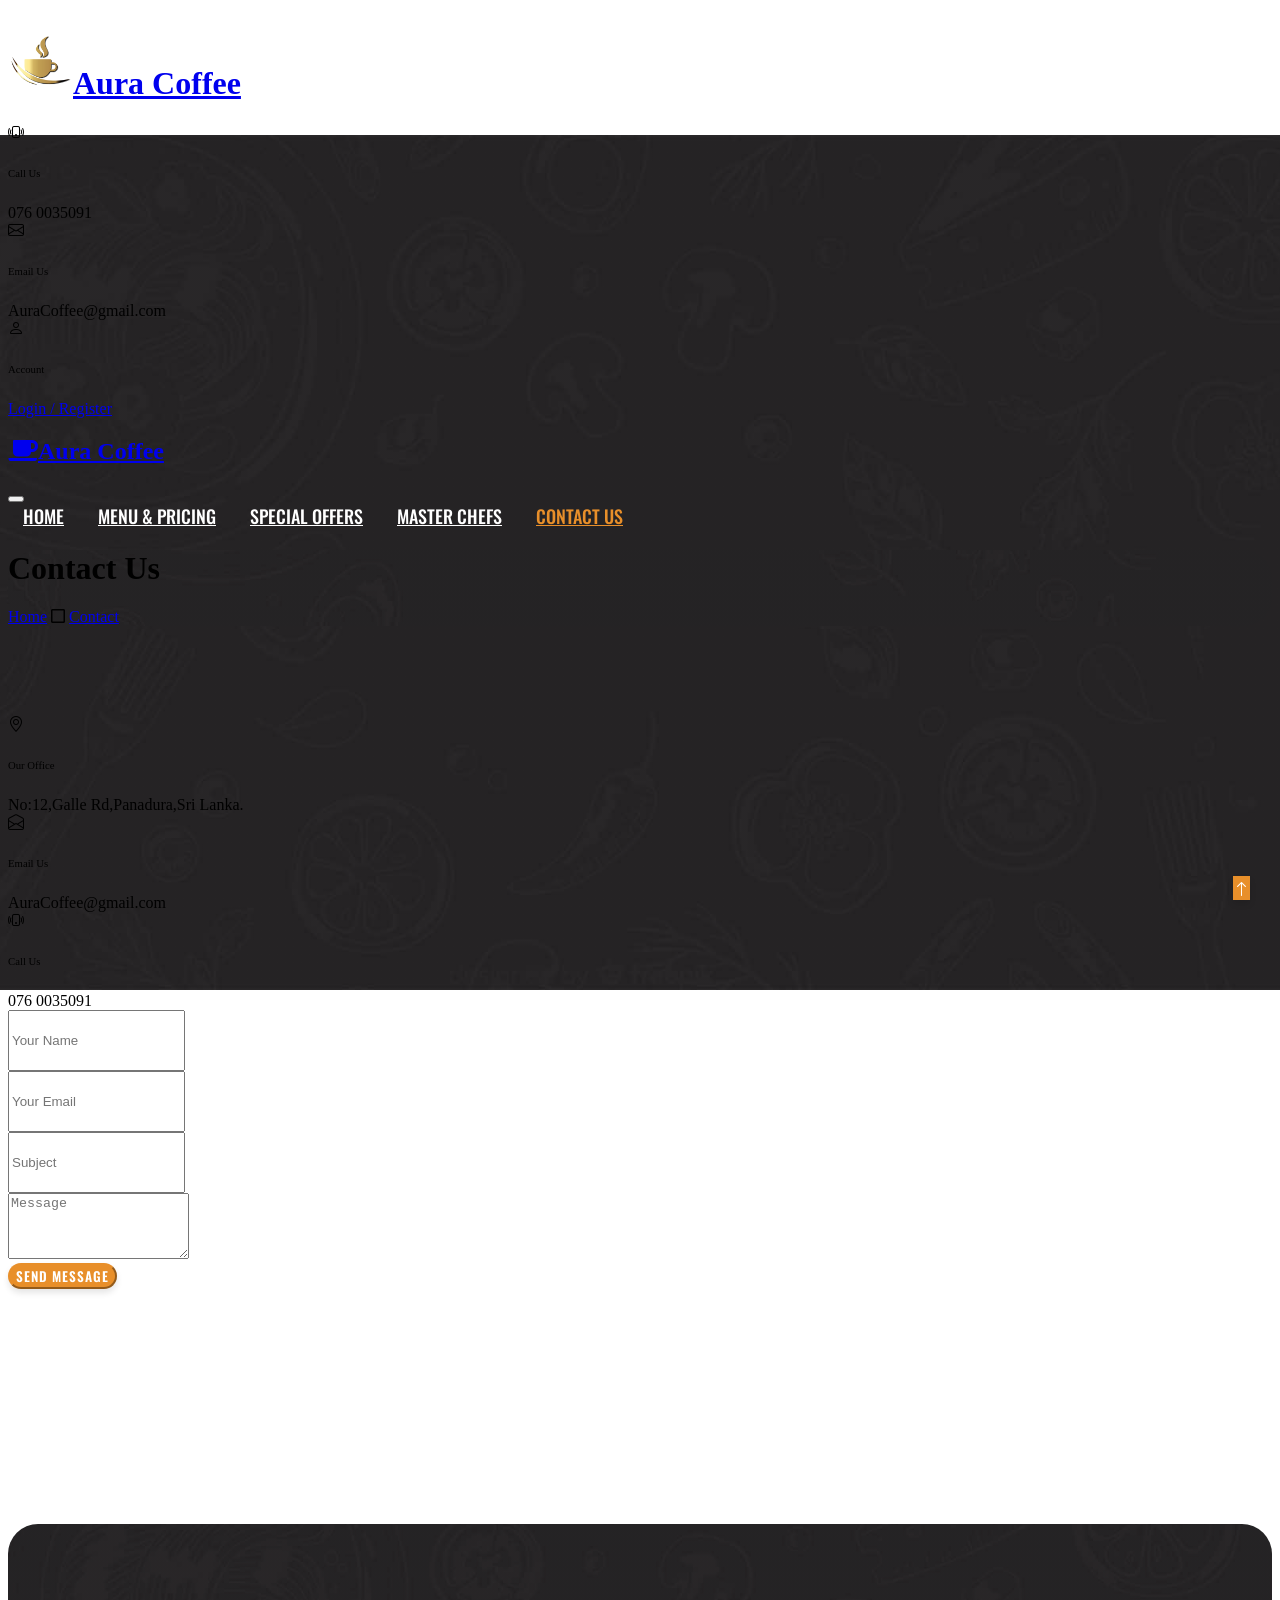
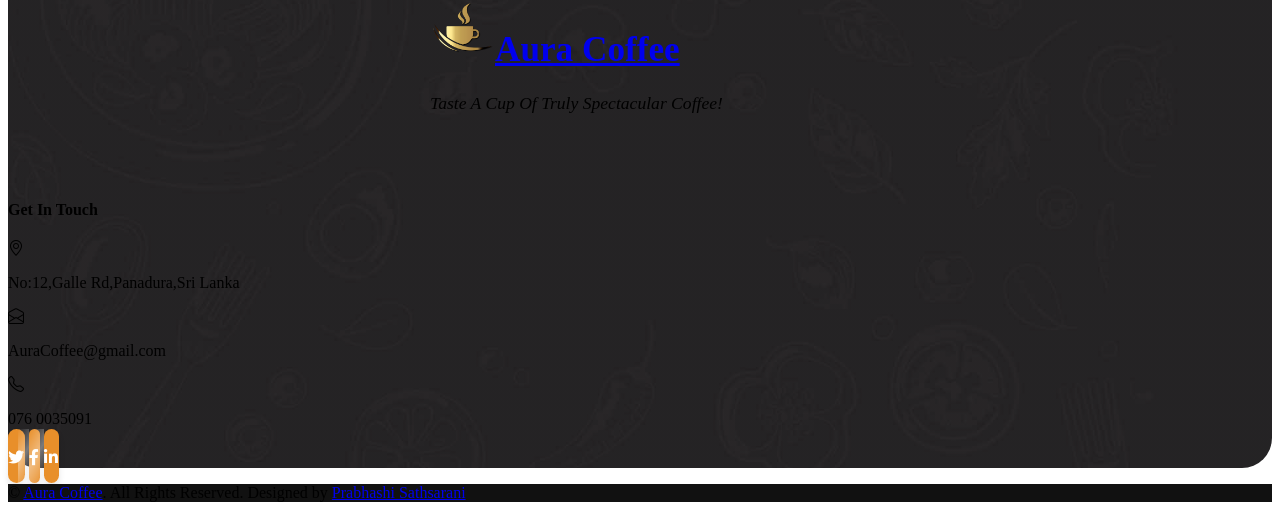
==== contact.html @ 0b63c1fe "Contact Page" ====
<!DOCTYPE html>
<html lang="en">

<head>
    <meta charset="utf-8">
    <title>Aura Coffee</title>
    <meta content="width=device-width, initial-scale=1.0" name="viewport">
    <meta content="Free HTML Templates" name="keywords">
    <meta content="Free HTML Templates" name="description">

    <!-- Favicon -->
    <link href="img/favicon.ico" rel="icon">

    <!-- Google Web Fonts -->
    <link rel="preconnect" href="https://fonts.googleapis.com">
    <link rel="preconnect" href="https://fonts.gstatic.com" crossorigin>
    <link
        href="https://fonts.googleapis.com/css2?family=Open+Sans:wght@400;600&family=Oswald:wght@500;600;700&family=Pacifico&display=swap"
        rel="stylesheet">

    <!-- Icon Font Stylesheet -->
    <link href="https://cdnjs.cloudflare.com/ajax/libs/font-awesome/5.10.0/css/all.min.css" rel="stylesheet">
    <link href="https://cdn.jsdelivr.net/npm/bootstrap-icons@1.4.1/font/bootstrap-icons.css" rel="stylesheet">

    <!-- Libraries Stylesheet -->


    <!-- Customized Bootstrap Stylesheet -->
    <link href="css/bootstrap.min.css" rel="stylesheet">

    <link href="css/style.css" rel="stylesheet">
</head>

<body>
    <!-- Topbar Start -->
    <div class="container-fluid px-0 d-none d-lg-block">
        <div class="row gx-0">

            <div class="col-lg-3 text-center bg-primary border-inner py-3">
                <div class="d-inline-flex align-items-center justify-content-center">
                    <a href="index.html" class="navbar-brand">
                        <h1 class="m-0 text-uppercase text-white"><img src="img/logo.webp" class="brand-logo">Aura
                            Coffee</h1>
                    </a>
                </div>
            </div>
            <div class="col-lg-3 text-center bg-secondary py-3">
                <div class="d-inline-flex align-items-center justify-content-center">
                    <i class="bi bi-phone-vibrate fs-1 text-primary me-3"></i>
                    <div class="text-start">
                        <h6 class="text-uppercase mb-1">Call Us</h6>
                        <span>076 0035091</span>
                    </div>
                </div>
            </div>
            <div class="col-lg-3 text-center bg-secondary py-3">
                <div class="d-inline-flex align-items-center justify-content-center">
                    <i class="bi bi-envelope fs-1 text-primary me-3"></i>
                    <div class="text-start">
                        <h6 class="text-uppercase mb-1">Email Us</h6>
                        <span>AuraCoffee@gmail.com</span>
                    </div>
                </div>
            </div>
            <div class="col-lg-3 text-center bg-primary py-3">
                <div class="d-inline-flex align-items-center justify-content-center">
                    <i class="bi bi-person fs-1 text-white me-3"></i>
                    <div class="text-start">
                        <h6 class="text-uppercase mb-1 text-white">Account</h6>
                        <a href="login.html" class="text-white">Login / Register</a>
                    </div>
                </div>
            </div>
        </div>
    </div>
    <!-- Topbar End -->

    <!-- Navbar Start -->
    <nav class="navbar navbar-expand-lg bg-dark navbar-dark shadow-sm py-3 py-lg-0 px-3 px-lg-0">
        <a href="index.html" class="navbar-brand d-block d-lg-none">
            <h1 class="m-0 text-uppercase text-white"><i class="fa fa-coffee fs-1 text-primary me-3"></i>Aura Coffee
            </h1>
        </a>
        <button class="navbar-toggler" type="button" data-bs-toggle="collapse" data-bs-target="#navbarCollapse">
            <span class="navbar-toggler-icon"></span>
        </button>
        <div class="collapse navbar-collapse" id="navbarCollapse">
            <div class="navbar-nav ms-auto mx-lg-auto py-0">
                <a href="index.html" class="nav-item nav-link">Home</a>
                <a href="menu.html" class="nav-item nav-link">Menu & Pricing</a>
                <a href="offers.html" class="nav-item nav-link">Special Offers</a>
                <a href="team.html" class="nav-item nav-link">Master Chefs</a>
                <a href="contact.html" class="nav-item nav-link active">Contact Us</a>
            </div>
        </div>
    </nav>
    <!-- Navbar End -->


    <!-- Page Header Start -->
    <div class="container-fluid bg-dark bg-img p-5 mb-5">
        <div class="row">
            <div class="col-12 text-center">
                <h1 class="display-4 text-uppercase text-white">Contact Us</h1>
                <a href="index.html">Home</a>
                <i class="far fa-square text-primary px-2"></i>
                <a href="contact.html">Contact</a>
            </div>
        </div>
    </div>
    <!-- Page Header End -->


    <!-- Contact Start -->
    <div class="container-fluid contact position-relative px-5" style="margin-top: 90px;">
        <div class="container">
            <div class="row g-5 mb-5">
                <div class="col-lg-4 col-md-6">
                    <div class="bg-primary border-inner text-center text-white p-5">
                        <i class="bi bi-geo-alt fs-1 text-white"></i>
                        <h6 class="text-uppercase my-2">Our Office</h6>
                        <span>No:12,Galle Rd,Panadura,Sri Lanka.</span>
                    </div>
                </div>
                <div class="col-lg-4 col-md-6">
                    <div class="bg-primary border-inner text-center text-white p-5">
                        <i class="bi bi-envelope-open fs-1 text-white"></i>
                        <h6 class="text-uppercase my-2">Email Us</h6>
                        <span>AuraCoffee@gmail.com</span>
                    </div>
                </div>
                <div class="col-lg-4 col-md-6">
                    <div class="bg-primary border-inner text-center text-white p-5">
                        <i class="bi bi-phone-vibrate fs-1 text-white"></i>
                        <h6 class="text-uppercase my-2">Call Us</h6>
                        <span>076 0035091</span>
                    </div>
                </div>
            </div>
            <div class="row justify-content-center">
                <div class="col-lg-6">
                    <form>
                        <div class="row g-3">
                            <div class="col-sm-6">
                                <input type="text" class="form-control bg-light border-0 px-4" placeholder="Your Name"
                                    style="height: 55px;">
                            </div>
                            <div class="col-sm-6">
                                <input type="email" class="form-control bg-light border-0 px-4" placeholder="Your Email"
                                    style="height: 55px;">
                            </div>
                            <div class="col-sm-12">
                                <input type="text" class="form-control bg-light border-0 px-4" placeholder="Subject"
                                    style="height: 55px;">
                            </div>
                            <div class="col-sm-12">
                                <textarea class="form-control bg-light border-0 px-4 py-3" rows="4"
                                    placeholder="Message"></textarea>
                            </div>
                            <div class="col-sm-12">
                                <button class="btn btn-primary border-inner w-100 py-3" type="submit">Send
                                    Message</button>
                            </div>
                        </div>
                    </form>
                </div>
            </div>
        </div>
    </div>
    <!-- Contact End -->


    <!-- Footer Start -->
    <div class="container-fluid bg-img text-secondary" style="margin-top: 235px">
        <div class="container">
            <div class="row gx-5">
                <div class="col-lg-4 col-md-6 pt-5 mb-5">
                    <div
                        class="d-flex flex-column align-items-center justify-content-center text-center bg-primary border-inner p-4 footer-branding">
                        <a href="index.html" class="navbar-brand">
                            <h1 class="m-0 text-uppercase text-white"><img src="img/logo.webp" class="brand-logo"
                                    alt="">Aura Coffee</h1>
                        </a>
                        <p class="mt-3">Taste A Cup Of Truly Spectacular Coffee!</p>
                    </div>
                </div>
                <div class="col-lg-8 col-md-6">
                    <div class="row gx-5 justify-content-end">
                        <div class="col-lg-6 col-md-12 pt-5 mb-5">
                            <h4 class="text-primary text-uppercase mb-4">Get In Touch</h4>
                            <div class="d-flex mb-2">
                                <i class="bi bi-geo-alt text-primary me-2"></i>
                                <p class="mb-0">No:12,Galle Rd,Panadura,Sri Lanka</p>
                            </div>
                            <div class="d-flex mb-2">
                                <i class="bi bi-envelope-open text-primary me-2"></i>
                                <p class="mb-0">AuraCoffee@gmail.com</p>
                            </div>
                            <div class="d-flex mb-2">
                                <i class="bi bi-telephone text-primary me-2"></i>
                                <p class="mb-0">076 0035091</p>
                            </div>
                            <div class="d-flex mt-4">
                                <a class="btn btn-lg btn-primary btn-lg-square border-inner rounded-0 me-2" href="#"><i
                                        class="fab fa-twitter fw-normal"></i></a>
                                <a class="btn btn-lg btn-primary btn-lg-square border-inner rounded-0 me-2" href="#"><i
                                        class="fab fa-facebook-f fw-normal"></i></a>
                                <a class="btn btn-lg btn-primary btn-lg-square border-inner rounded-0 me-2" href="#"><i
                                        class="fab fa-linkedin-in fw-normal"></i></a>
                            </div>
                        </div>

                    </div>
                </div>
            </div>
        </div>
    </div>
    <div class="container-fluid text-secondary py-4" style="background: #111111;">
        <div class="container text-center">
            <p class="mb-0">&copy; <a class="text-white border-bottom" href="#">Aura Coffee</a>. All Rights Reserved.

                Designed by <a class="text-white border-bottom" href="#">Prabhashi Sathsarani</a></p>
        </div>
    </div>
    <!-- Footer End -->


    <!-- Back to Top -->
    <a href="#" class="btn btn-primary border-inner py-3 fs-4 back-to-top"><i class="bi bi-arrow-up"></i></a>


    <!-- JavaScript Libraries -->
    <script src="https://code.jquery.com/jquery-3.4.1.min.js"></script>
    <script src="https://cdn.jsdelivr.net/npm/bootstrap@5.0.0/dist/js/bootstrap.bundle.min.js"></script>





    <script src="js/main.js"></script>
</body>

</html>
---- css/style.css ----
:root {
    --primary: #E88F2A;
    --secondary: #FAF3EB;
    --light: #FFFFFF;
    --dark: #2B2825;
}

.font-secondary {
    font-family: 'Pacifico', cursive;
}

.brand-logo {
    height: 65px;
    width: 65px;
}

h1,
h2,
.font-weight-bold {
    font-weight: 700 !important;
}

h3,
h4,
.font-weight-semi-bold {
    font-weight: 600 !important;
}

h5,
h6,
.font-weight-medium {
    font-weight: 500 !important;
}

.btn {
    font-family: 'Oswald', sans-serif;
    font-weight: 600;
    text-transform: uppercase;
    letter-spacing: 1px;
    transition: all 0.5s cubic-bezier(0.4, 0, 0.2, 1);
    border-radius: 50px;
}

.btn-primary {
    color: #FFFFFF;
    background-color: var(--primary);
    border-color: var(--primary);
    box-shadow: 0 4px 6px rgba(0, 0, 0, 0.1);
}

.btn-primary:hover {
    background-color: var(--dark);
    border-color: var(--dark);
    color: var(--primary);
    transform: translateY(-3px);
    box-shadow: 0 8px 15px rgba(0, 0, 0, 0.2);
}

.btn-dark {
    color: #FFFFFF;
    background-color: var(--dark);
    border-color: var(--dark);
    box-shadow: 0 4px 6px rgba(0, 0, 0, 0.1);
}

.btn-dark:hover {
    background-color: var(--primary);
    border-color: var(--primary);
    color: var(--dark);
    transform: translateY(-3px);
    box-shadow: 0 8px 15px rgba(0, 0, 0, 0.2);
}

.btn-secondary:hover {
    transform: translateY(-3px);
    box-shadow: 0 8px 15px rgba(0, 0, 0, 0.2);
}

.btn-lg {
    padding: 15px 35px;
}

.border-inner {
    position: relative;
    overflow: hidden;
}

.btn.border-inner {
    overflow: hidden;
}

.btn.border-inner::after {
    content: "";
    position: absolute;
    top: 0;
    left: -100%;
    width: 100%;
    height: 100%;
    background: linear-gradient(
        120deg,
        transparent,
        rgba(255, 255, 255, 0.4),
        transparent
    );
    transition: all 0.6s cubic-bezier(0.4, 0, 0.2, 1);
    z-index: 2;
}
.btn.border-inner:hover::after {
    left: 100%;
}

@keyframes pulse-white {
    0% { box-shadow: 0 0 0 0 rgba(255, 255, 255, 0.4); }
    70% { box-shadow: 0 0 0 10px rgba(255, 255, 255, 0); }
    100% { box-shadow: 0 0 0 0 rgba(255, 255, 255, 0); }
}

.btn.border-inner:hover {
    animation: pulse-white 2s infinite;
    transform: translateY(-5px);
    box-shadow: 0 10px 20px rgba(0, 0, 0, 0.3);
}

.btn-square {
    width: 40px;
    height: 40px;
}

.btn-sm-square {
    width: 30px;
    height: 30px;
}

.btn-lg-square {
    width: 50px;
    height: 50px;
}

.btn-square,
.btn-sm-square,
.btn-lg-square {
    padding-left: 0;
    padding-right: 0;
    text-align: center;
    transition: all 0.3s ease;
}

.btn-lg-square:hover {
    transform: scale(1.1) rotate(5deg);
    background-color: var(--dark) !important;
    color: var(--primary) !important;
    box-shadow: 0 5px 15px rgba(0,0,0,0.3);
}

.back-to-top {
    position: fixed;
    display: none;
    right: 30px;
    bottom: 0;
    border-radius: 0;
    z-index: 99;
}

.navbar-dark .navbar-nav .nav-link {
    font-family: 'Oswald', sans-serif;
    padding: 30px 15px;
    font-size: 18px;
    font-weight: 500;
    text-transform: uppercase;
    color: var(--light);
    outline: none;
    transition: .5s;
}

.sticky-top.navbar-dark .navbar-nav .nav-link {
    padding: 20px 15px;
}

.navbar-dark .navbar-nav .nav-link:hover,
.navbar-dark .navbar-nav .nav-link.active {
    color: var(--primary);
}

@media (max-width: 991.98px) {
    .navbar-dark .navbar-nav .nav-link  {
        padding: 10px 0;
    }
}

.hero-header {
    background: url(../img/hero.jpg) top right no-repeat;
    background-size: cover;
}

.nav-pills {
    background: #2B2825 !important;
    padding: 15px !important;
    border-radius: 100px !important;
}

.nav-pills .nav-link {
    padding: 12px 35px !important;
    border-radius: 100px !important;
    margin: 0 5px;
    transition: all 0.4s cubic-bezier(0.175, 0.885, 0.32, 1.275);
}

.nav-pills .nav-link.active {
    background-color: var(--primary) !important;
    color: #2B2825 !important;
    font-weight: 700;
    box-shadow: 0 5px 15px rgba(232, 143, 42, 0.4);
    transform: scale(1.05);
}


.section-title::before {
    position: absolute;
    content: "";
    width: 60px;
    height: 10px;
    left: 50%;
    bottom: 0;
    margin-left: -30px;
    background: var(--primary);
}

.section-title::after {
    position: absolute;
    content: "";
    width: 180px;
    height: 2px;
    left: 50%;
    bottom: 4px;
    margin-left: -90px;
    background: var(--primary);
}

.service::after,
.contact::after {
    position: absolute;
    content: "";
    width: 100%;
    height: calc(100% - 45px);
    top: 135px;
    left: 0;
    background: linear-gradient(rgba(43, 40, 37, .9), rgba(43, 40, 37, .9)), url(../img/bg.jpg) center center no-repeat;
    background-size: cover;
    z-index: -1;
}

.contact::after {
    background: linear-gradient(rgba(43, 40, 37, .5), rgba(43, 40, 37, .5)), url(../img/bg.jpg) center center no-repeat;
    background-size: cover;
}

.bg-offer {
    background: linear-gradient(rgba(43, 40, 37, .9), rgba(43, 40, 37, .9)), url(../img/bg.jpg) center center no-repeat;
    background-size: cover;
}

.team-item {
    border-radius: 20px;
    overflow: hidden;
}

.team-item img {
    transition: .5s;
}

.team-item:hover img {
    transform: scale(1.1);
}

.team-item .team-overlay {
    transition: .5s;
    opacity: 0;
}

.team-item:hover .team-overlay {
    opacity: 1;
}

.bg-img {
    background: linear-gradient(rgba(43, 40, 37, 0.5), rgba(43, 40, 37, 0.5)), url(../img/bg.jpg) center center no-repeat;
    background-size: cover;
    border-radius: 30px;
}

.footer-branding {
    max-width: 420px;
    height: auto !important;
    margin: 0 auto;
    padding: 3rem 2rem !important;
    transition: all 0.3s ease;
    border-radius: 25px !important;
}

.footer-branding:hover {
    transform: translateY(-10px);
}

.footer-branding h1 {
    font-size: 2.2rem;
}

.footer-branding p {
    font-size: 1.1rem;
    font-style: italic;
}




.btn-read-more {
    font-family: 'Oswald', sans-serif;
    font-weight: 500;
    font-size: 16px;
    letter-spacing: 1px;
    color: var(--dark) !important;
    text-decoration: none;
    position: relative;
    padding: 5px 0;
    transition: all 0.3s ease;
    display: inline-flex;
    align-items: center;
}

.btn-read-more i {
    margin-left: 8px;
    transition: transform 0.3s ease;
}

.btn-read-more:hover {
    color: var(--light) !important;
    letter-spacing: 2px;
}

.btn-read-more:hover i {
    transform: translateX(5px);
}

.btn-read-more::after {
    content: '';
    position: absolute;
    width: 0;
    height: 1px;
    bottom: 0;
    left: 0;
    background-color: var(--dark);
    transition: width 0.3s ease;
}

.btn-read-more:hover::after {
    width: 100%;
    background-color: var(--light);
}
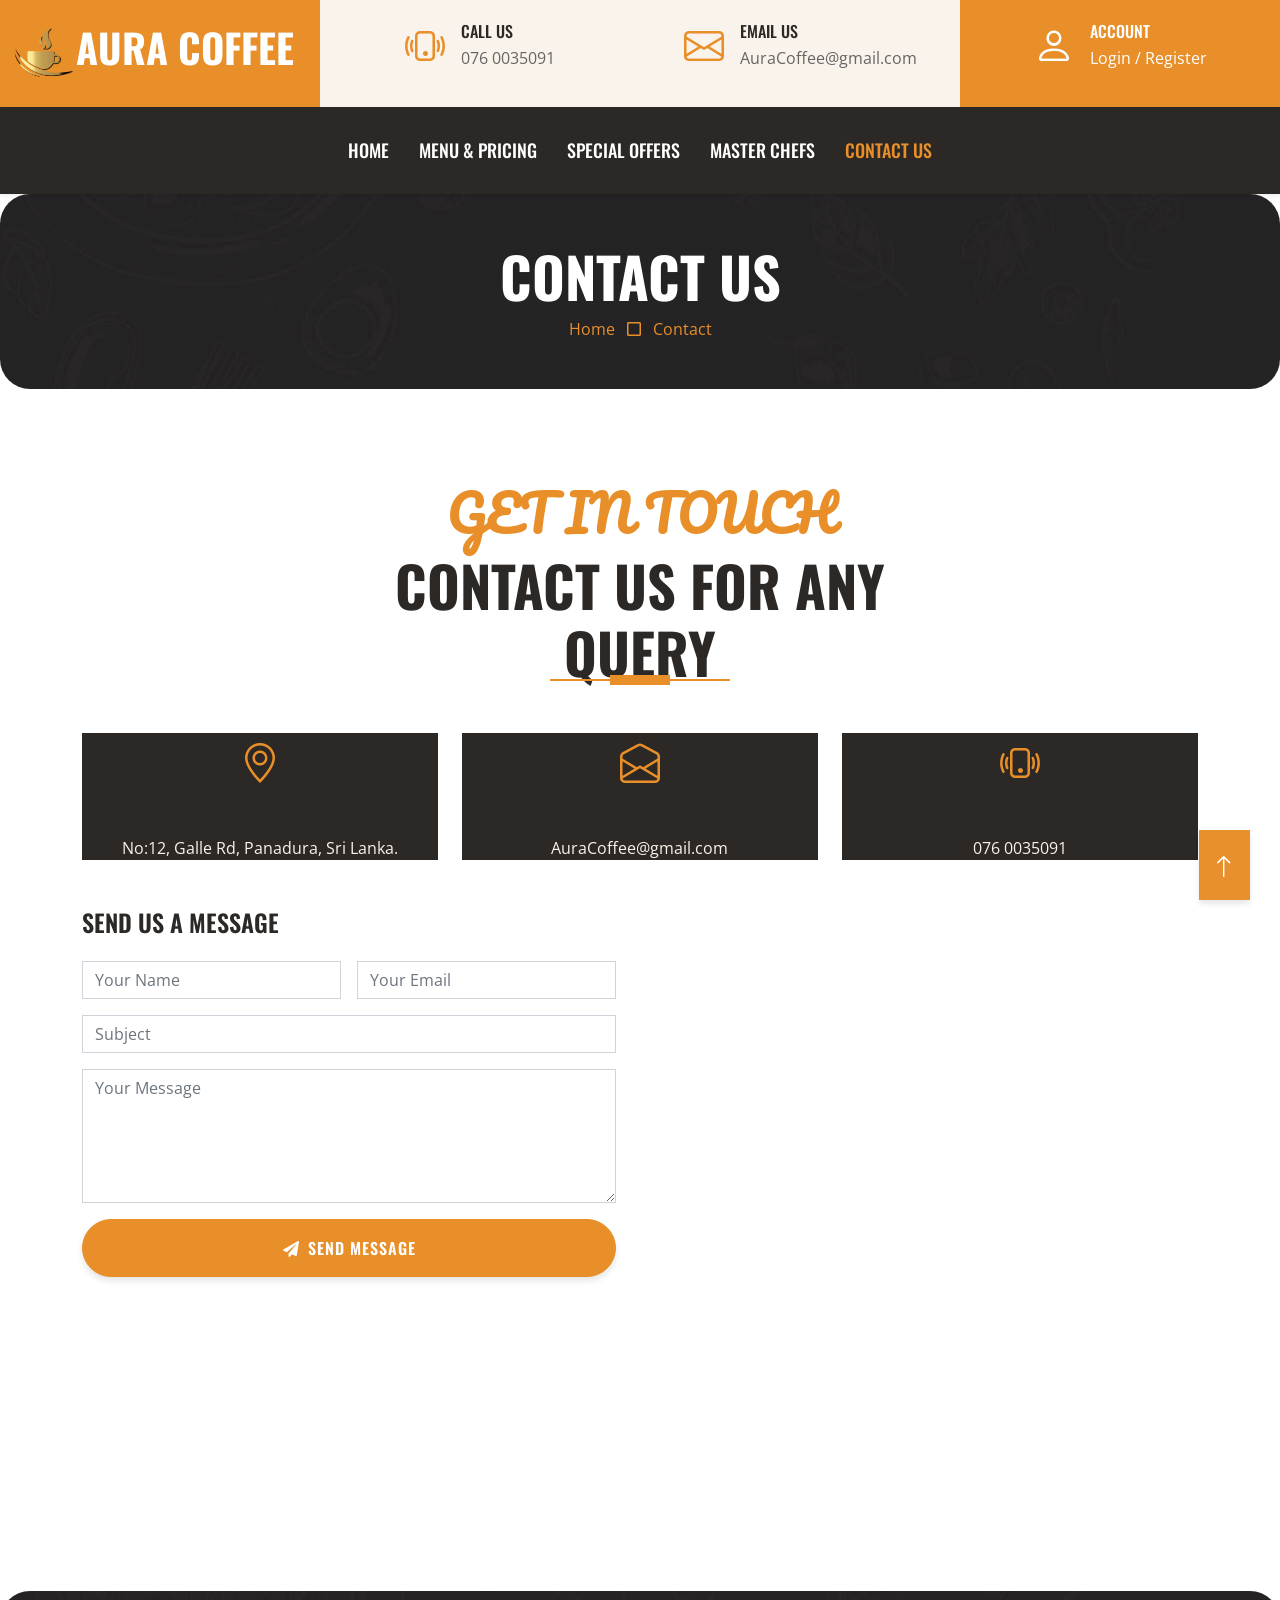
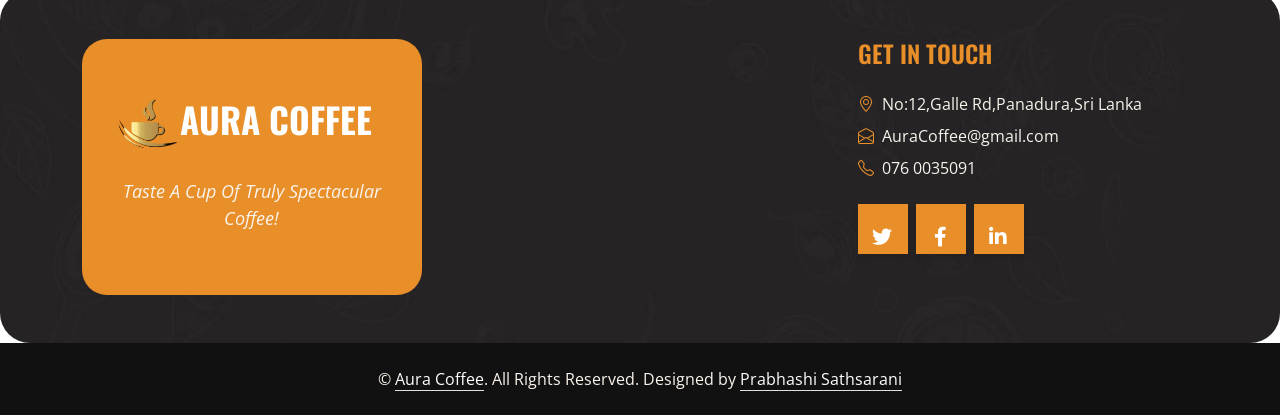
==== commit db115244: "Enhance contact page layout and styling with updated contact information and form design" ====
--- a/contact.html
+++ b/contact.html
@@ -111,62 +111,84 @@
     <!-- Page Header End -->
 
 
+
     <!-- Contact Start -->
-    <div class="container-fluid contact position-relative px-5" style="margin-top: 90px;">
+    <div class="container-fluid contact-page py-5">
         <div class="container">
-            <div class="row g-5 mb-5">
+            <div class="section-title text-center position-relative mb-5 mx-auto" style="max-width: 600px;">
+                <h2 class="display-5 text-uppercase font-secondary text-primary">Get In Touch</h2>
+                <h1 class="display-4 text-uppercase">Contact Us For Any Query</h1>
+            </div>
+            
+            <div class="row g-4 mb-5">
                 <div class="col-lg-4 col-md-6">
-                    <div class="bg-primary border-inner text-center text-white p-5">
-                        <i class="bi bi-geo-alt fs-1 text-white"></i>
-                        <h6 class="text-uppercase my-2">Our Office</h6>
-                        <span>No:12,Galle Rd,Panadura,Sri Lanka.</span>
+                    <div class="contact-info-card text-center text-white bg-dark">
+                        <div class="icon-box mb-3">
+                            <i class="bi bi-geo-alt fs-1 text-primary"></i>
+                        </div>
+                        <h6 class="text-uppercase mb-2">Our Location</h6>
+                        <span class="text-secondary">No:12, Galle Rd, Panadura, Sri Lanka.</span>
                     </div>
                 </div>
                 <div class="col-lg-4 col-md-6">
-                    <div class="bg-primary border-inner text-center text-white p-5">
-                        <i class="bi bi-envelope-open fs-1 text-white"></i>
-                        <h6 class="text-uppercase my-2">Email Us</h6>
-                        <span>AuraCoffee@gmail.com</span>
+                    <div class="contact-info-card text-center text-white bg-dark">
+                        <div class="icon-box mb-3">
+                            <i class="bi bi-envelope-open fs-1 text-primary"></i>
+                        </div>
+                        <h6 class="text-uppercase mb-2">Email Address</h6>
+                        <span class="text-secondary">AuraCoffee@gmail.com</span>
                     </div>
                 </div>
                 <div class="col-lg-4 col-md-6">
-                    <div class="bg-primary border-inner text-center text-white p-5">
-                        <i class="bi bi-phone-vibrate fs-1 text-white"></i>
-                        <h6 class="text-uppercase my-2">Call Us</h6>
-                        <span>076 0035091</span>
-                    </div>
-                </div>
-            </div>
-            <div class="row justify-content-center">
+                    <div class="contact-info-card text-center text-white bg-dark">
+                        <div class="icon-box mb-3">
+                            <i class="bi bi-phone-vibrate fs-1 text-primary"></i>
+                        </div>
+                        <h6 class="text-uppercase mb-2">Phone Number</h6>
+                        <span class="text-secondary">076 0035091</span>
+                    </div>
+                </div>
+            </div>
+
+            <div class="row g-5">
                 <div class="col-lg-6">
-                    <form>
-                        <div class="row g-3">
-                            <div class="col-sm-6">
-                                <input type="text" class="form-control bg-light border-0 px-4" placeholder="Your Name"
-                                    style="height: 55px;">
-                            </div>
-                            <div class="col-sm-6">
-                                <input type="email" class="form-control bg-light border-0 px-4" placeholder="Your Email"
-                                    style="height: 55px;">
-                            </div>
-                            <div class="col-sm-12">
-                                <input type="text" class="form-control bg-light border-0 px-4" placeholder="Subject"
-                                    style="height: 55px;">
-                            </div>
-                            <div class="col-sm-12">
-                                <textarea class="form-control bg-light border-0 px-4 py-3" rows="4"
-                                    placeholder="Message"></textarea>
-                            </div>
-                            <div class="col-sm-12">
-                                <button class="btn btn-primary border-inner w-100 py-3" type="submit">Send
-                                    Message</button>
-                            </div>
-                        </div>
-                    </form>
-                </div>
-            </div>
-        </div>
-    </div>
+                    <div class="contact-form-container h-100">
+                        <h4 class="text-uppercase mb-4">Send Us A Message</h4>
+                        <form>
+                            <div class="row g-3">
+                                <div class="col-md-6">
+                                    <input type="text" class="form-control" placeholder="Your Name">
+                                </div>
+                                <div class="col-md-6">
+                                    <input type="email" class="form-control" placeholder="Your Email">
+                                </div>
+                                <div class="col-12">
+                                    <input type="text" class="form-control" placeholder="Subject">
+                                </div>
+                                <div class="col-12">
+                                    <textarea class="form-control" rows="5" placeholder="Your Message"></textarea>
+                                </div>
+                                <div class="col-12">
+                                    <button class="btn btn-primary border-inner w-100 py-3" type="submit">
+                                        <i class="fa fa-paper-plane me-2"></i>Send Message
+                                    </button>
+                                </div>
+                            </div>
+                        </form>
+                    </div>
+                </div>
+                <div class="col-lg-6">
+                    <div class="map-container h-100" style="min-height: 400px;">
+                        <iframe class="w-100 h-100"
+                            src="https://www.google.com/maps/embed?pb=!1m18!1m12!1m3!1d15848.113264639962!2d79.914282!3d6.70564!2m3!1f0!2f0!3f0!3m2!1i1024!2i768!4f13.1!3m3!1m2!1s0x3ae245df99086efd%3A0x6b4df9d249f0322c!2sPanadura!5e0!3m2!1sen!2slk!4v1625066453625!5m2!1sen!2slk"
+                            frameborder="0" style="border:0;" allowfullscreen="" aria-hidden="false"
+                            tabindex="0"></iframe>
+                    </div>
+                </div>
+            </div>
+        </div>
+    </div>
+
     <!-- Contact End -->
 
 
--- a/css/style.css
+++ b/css/style.css
@@ -354,4 +354,148 @@
 .btn-read-more:hover::after {
     width: 100%;
     background-color: var(--light);
-}+}
+
+/* Login Page Styles */
+.login-section {
+    min-height: 100vh;
+    display: flex;
+    align-items: center;
+    justify-content: center;
+    padding: 80px 20px;
+    background: linear-gradient(135deg, rgba(43, 40, 37, 0.8), rgba(232, 143, 42, 0.3)), url('../img/login-bg.webp') center center no-repeat;
+    background-size: cover;
+    background-attachment: fixed;
+}
+
+.login-card {
+    background: rgba(43, 40, 37, 0.7);
+    backdrop-filter: blur(15px);
+    -webkit-backdrop-filter: blur(15px);
+    border: 1px solid rgba(255, 255, 255, 0.1);
+    padding: 3rem;
+    border-radius: 30px;
+    width: 100%;
+    max-width: 450px;
+    box-shadow: 0 25px 50px rgba(0, 0, 0, 0.5);
+    animation: fadeInDown 0.8s ease-out;
+}
+
+@keyframes fadeInDown {
+    from {
+        opacity: 0;
+        transform: translateY(-30px);
+    }
+    to {
+        opacity: 1;
+        transform: translateY(0);
+    }
+}
+
+.login-card h2 {
+    color: var(--primary);
+    font-family: 'Pacifico', cursive;
+    font-size: 2.5rem;
+    text-align: center;
+    margin-bottom: 2rem;
+    text-shadow: 2px 2px 4px rgba(0, 0, 0, 0.3);
+}
+
+.login-card .form-control {
+    background: rgba(255, 255, 255, 0.05);
+    border: 1px solid rgba(255, 255, 255, 0.1);
+    border-radius: 12px;
+    color: var(--light);
+    padding: 12px 20px;
+    transition: all 0.3s ease;
+}
+
+.login-card .form-control:focus {
+    background: rgba(255, 255, 255, 0.1);
+    border-color: var(--primary);
+    box-shadow: 0 0 15px rgba(232, 143, 42, 0.4);
+}
+
+.login-card .input-group-text {
+    background: rgba(255, 255, 255, 0.05);
+    border: 1px solid rgba(255, 255, 255, 0.1);
+    border-right: none;
+    border-radius: 12px 0 0 12px;
+    color: var(--primary);
+}
+
+.login-card .form-control {
+    border-left: none;
+    border-radius: 0 12px 12px 0;
+}
+
+.login-card .form-check-label {
+    font-size: 0.9rem;
+    color: rgba(255, 255, 255, 0.8);
+}
+
+.forgot-pwd {
+    color: var(--primary);
+    text-decoration: none;
+    font-size: 0.9rem;
+    transition: all 0.3s ease;
+}
+
+.forgot-pwd:hover {
+    color: var(--light);
+    text-decoration: underline;
+}
+
+.btn-login {
+    width: 100%;
+    padding: 12px;
+    font-size: 1.1rem;
+    margin-top: 1rem;
+    background: var(--primary);
+    color: var(--dark);
+    border: none;
+    font-weight: 700;
+}
+
+.btn-login:hover {
+    background: var(--light) !important;
+    color: var(--primary) !important;
+}
+
+.social-login {
+    display: flex;
+    justify-content: center;
+    gap: 15px;
+    margin-top: 1.5rem;
+}
+
+.social-btn {
+    width: 45px;
+    height: 45px;
+    display: flex;
+    align-items: center;
+    justify-content: center;
+    border-radius: 50%;
+    background: rgba(255, 255, 255, 0.05);
+    color: var(--light);
+    border: 1px solid rgba(255, 255, 255, 0.1);
+    transition: all 0.3s cubic-bezier(0.175, 0.885, 0.32, 1.275);
+}
+
+.social-btn:hover {
+    background: var(--primary);
+    color: var(--dark);
+    transform: scale(1.2) rotate(10deg);
+}
+
+.signup-link a {
+    color: var(--primary);
+    text-decoration: none;
+    font-weight: 600;
+}
+
+.signup-link a:hover {
+    text-decoration: underline;
+}
+
+
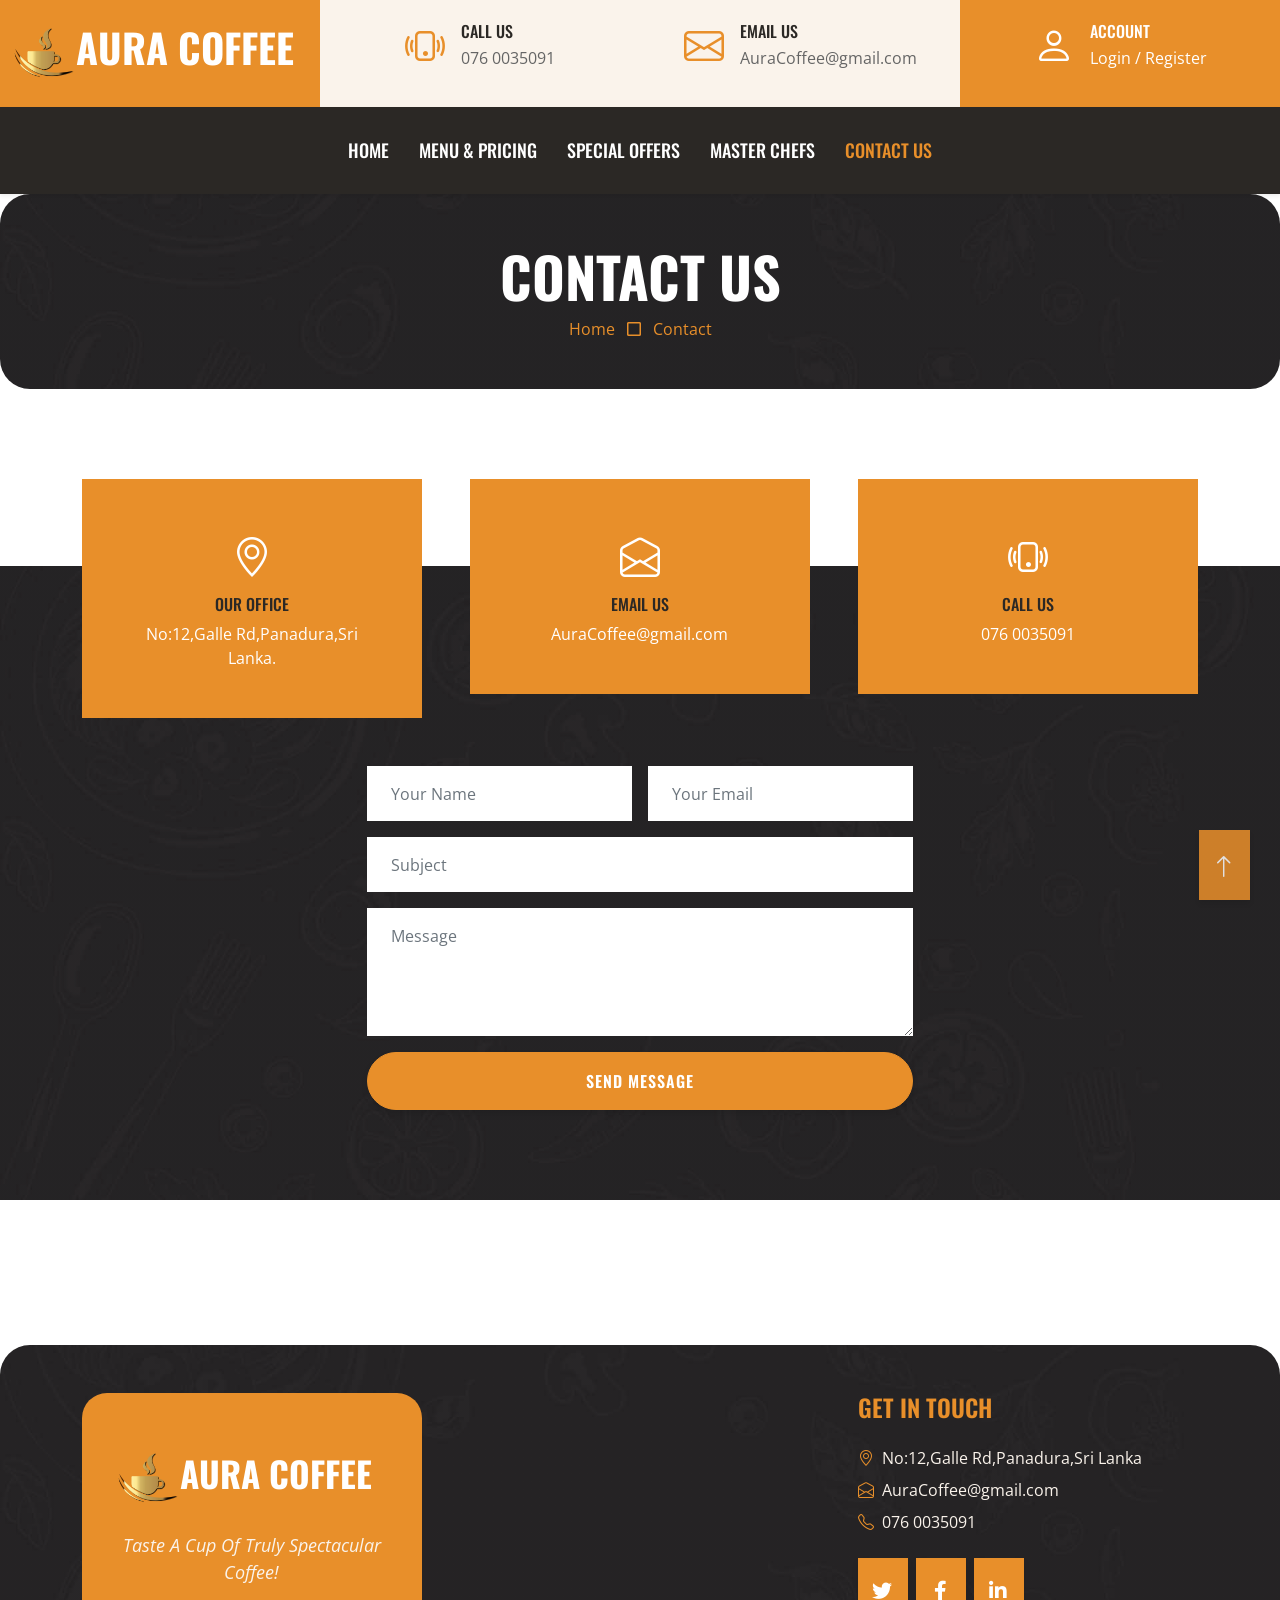
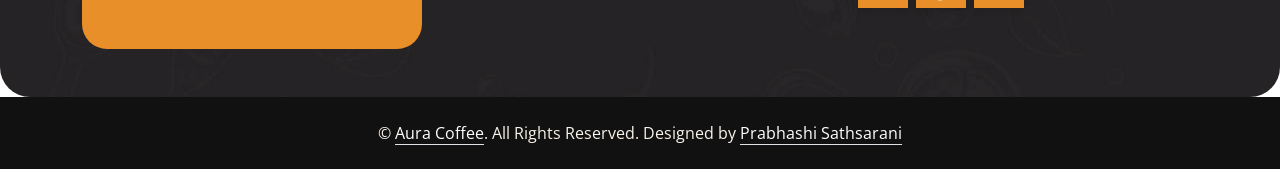
==== commit d171d206: "Revamp contact page layout and styling for improved user experience and form design" ====
--- a/contact.html
+++ b/contact.html
@@ -111,84 +111,62 @@
     <!-- Page Header End -->
 
 
-
     <!-- Contact Start -->
-    <div class="container-fluid contact-page py-5">
+    <div class="container-fluid contact position-relative px-5" style="margin-top: 90px;">
         <div class="container">
-            <div class="section-title text-center position-relative mb-5 mx-auto" style="max-width: 600px;">
-                <h2 class="display-5 text-uppercase font-secondary text-primary">Get In Touch</h2>
-                <h1 class="display-4 text-uppercase">Contact Us For Any Query</h1>
-            </div>
-            
-            <div class="row g-4 mb-5">
+            <div class="row g-5 mb-5">
                 <div class="col-lg-4 col-md-6">
-                    <div class="contact-info-card text-center text-white bg-dark">
-                        <div class="icon-box mb-3">
-                            <i class="bi bi-geo-alt fs-1 text-primary"></i>
+                    <div class="bg-primary border-inner text-center text-white p-5">
+                        <i class="bi bi-geo-alt fs-1 text-white"></i>
+                        <h6 class="text-uppercase my-2">Our Office</h6>
+                        <span>No:12,Galle Rd,Panadura,Sri Lanka.</span>
+                    </div>
+                </div>
+                <div class="col-lg-4 col-md-6">
+                    <div class="bg-primary border-inner text-center text-white p-5">
+                        <i class="bi bi-envelope-open fs-1 text-white"></i>
+                        <h6 class="text-uppercase my-2">Email Us</h6>
+                        <span>AuraCoffee@gmail.com</span>
+                    </div>
+                </div>
+                <div class="col-lg-4 col-md-6">
+                    <div class="bg-primary border-inner text-center text-white p-5">
+                        <i class="bi bi-phone-vibrate fs-1 text-white"></i>
+                        <h6 class="text-uppercase my-2">Call Us</h6>
+                        <span>076 0035091</span>
+                    </div>
+                </div>
+            </div>
+            <div class="row justify-content-center">
+                <div class="col-lg-6">
+                    <form>
+                        <div class="row g-3">
+                            <div class="col-sm-6">
+                                <input type="text" class="form-control bg-light border-0 px-4" placeholder="Your Name"
+                                    style="height: 55px;">
+                            </div>
+                            <div class="col-sm-6">
+                                <input type="email" class="form-control bg-light border-0 px-4" placeholder="Your Email"
+                                    style="height: 55px;">
+                            </div>
+                            <div class="col-sm-12">
+                                <input type="text" class="form-control bg-light border-0 px-4" placeholder="Subject"
+                                    style="height: 55px;">
+                            </div>
+                            <div class="col-sm-12">
+                                <textarea class="form-control bg-light border-0 px-4 py-3" rows="4"
+                                    placeholder="Message"></textarea>
+                            </div>
+                            <div class="col-sm-12">
+                                <button class="btn btn-primary border-inner w-100 py-3" type="submit">Send
+                                    Message</button>
+                            </div>
                         </div>
-                        <h6 class="text-uppercase mb-2">Our Location</h6>
-                        <span class="text-secondary">No:12, Galle Rd, Panadura, Sri Lanka.</span>
-                    </div>
-                </div>
-                <div class="col-lg-4 col-md-6">
-                    <div class="contact-info-card text-center text-white bg-dark">
-                        <div class="icon-box mb-3">
-                            <i class="bi bi-envelope-open fs-1 text-primary"></i>
-                        </div>
-                        <h6 class="text-uppercase mb-2">Email Address</h6>
-                        <span class="text-secondary">AuraCoffee@gmail.com</span>
-                    </div>
-                </div>
-                <div class="col-lg-4 col-md-6">
-                    <div class="contact-info-card text-center text-white bg-dark">
-                        <div class="icon-box mb-3">
-                            <i class="bi bi-phone-vibrate fs-1 text-primary"></i>
-                        </div>
-                        <h6 class="text-uppercase mb-2">Phone Number</h6>
-                        <span class="text-secondary">076 0035091</span>
-                    </div>
-                </div>
-            </div>
-
-            <div class="row g-5">
-                <div class="col-lg-6">
-                    <div class="contact-form-container h-100">
-                        <h4 class="text-uppercase mb-4">Send Us A Message</h4>
-                        <form>
-                            <div class="row g-3">
-                                <div class="col-md-6">
-                                    <input type="text" class="form-control" placeholder="Your Name">
-                                </div>
-                                <div class="col-md-6">
-                                    <input type="email" class="form-control" placeholder="Your Email">
-                                </div>
-                                <div class="col-12">
-                                    <input type="text" class="form-control" placeholder="Subject">
-                                </div>
-                                <div class="col-12">
-                                    <textarea class="form-control" rows="5" placeholder="Your Message"></textarea>
-                                </div>
-                                <div class="col-12">
-                                    <button class="btn btn-primary border-inner w-100 py-3" type="submit">
-                                        <i class="fa fa-paper-plane me-2"></i>Send Message
-                                    </button>
-                                </div>
-                            </div>
-                        </form>
-                    </div>
-                </div>
-                <div class="col-lg-6">
-                    <div class="map-container h-100" style="min-height: 400px;">
-                        <iframe class="w-100 h-100"
-                            src="https://www.google.com/maps/embed?pb=!1m18!1m12!1m3!1d15848.113264639962!2d79.914282!3d6.70564!2m3!1f0!2f0!3f0!3m2!1i1024!2i768!4f13.1!3m3!1m2!1s0x3ae245df99086efd%3A0x6b4df9d249f0322c!2sPanadura!5e0!3m2!1sen!2slk!4v1625066453625!5m2!1sen!2slk"
-                            frameborder="0" style="border:0;" allowfullscreen="" aria-hidden="false"
-                            tabindex="0"></iframe>
-                    </div>
-                </div>
-            </div>
-        </div>
-    </div>
-
+                    </form>
+                </div>
+            </div>
+        </div>
+    </div>
     <!-- Contact End -->
 
 
